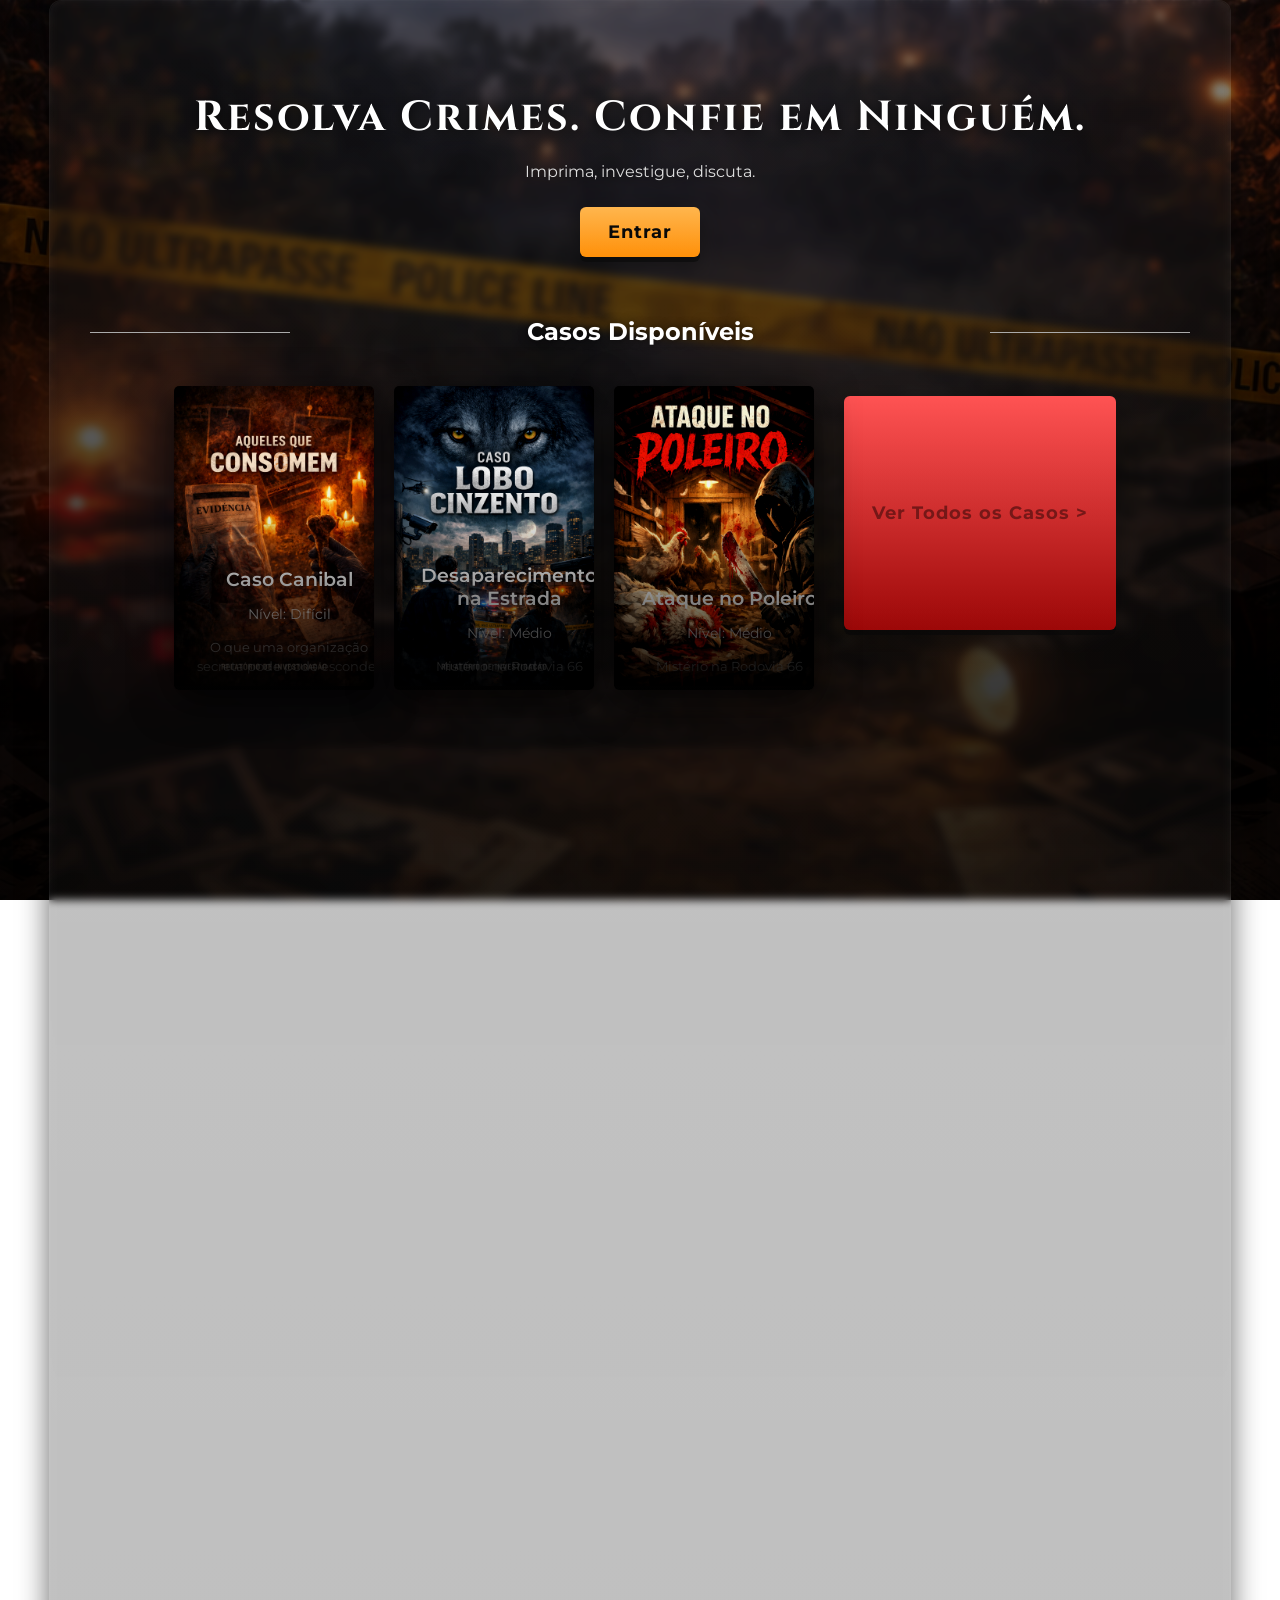
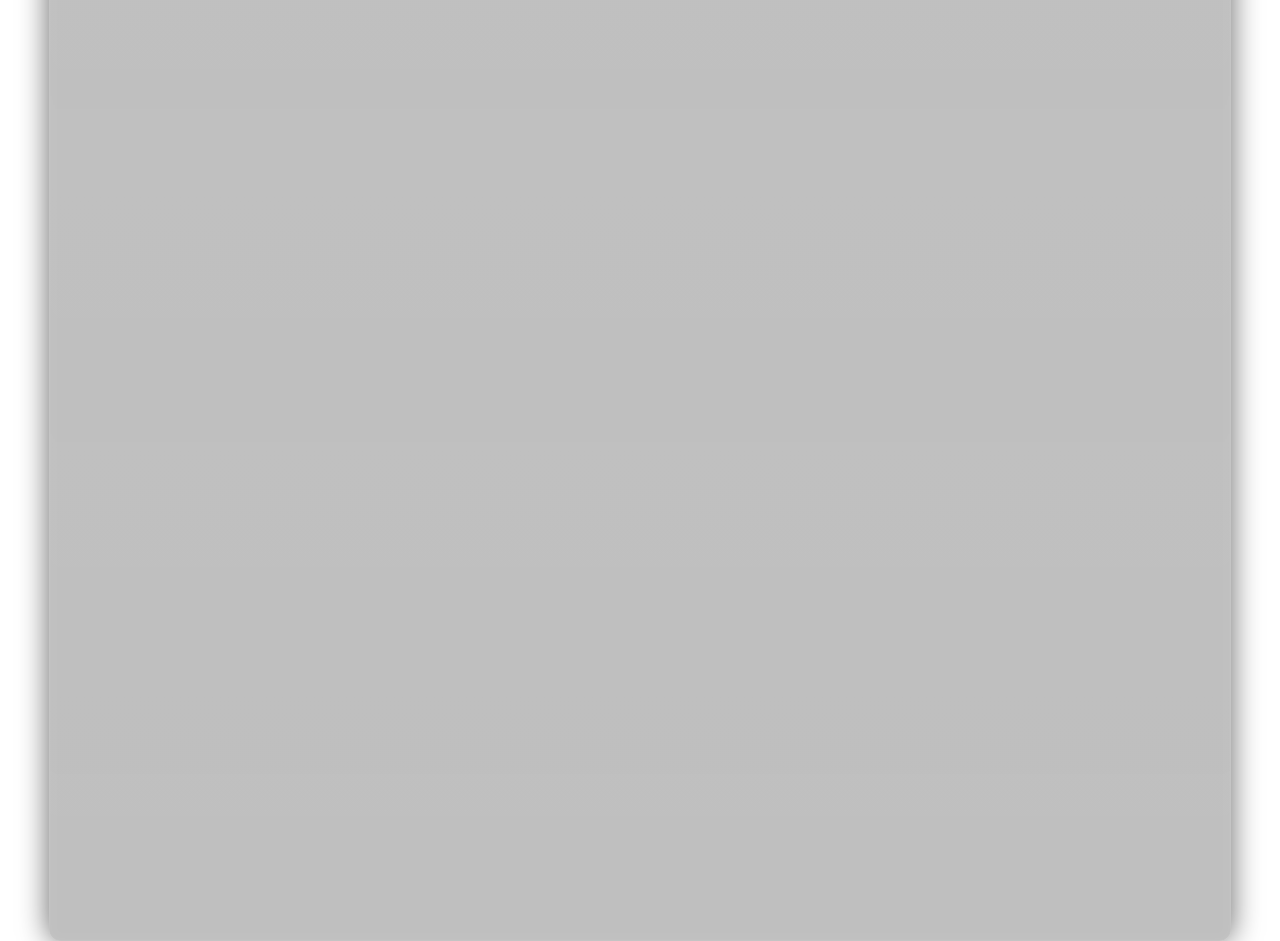
==== index.html @ 558ca3df "mudado o fundo" ====
<!DOCTYPE html>
<html lang="pt-br">
<head>
<link rel="stylesheet" href="style.css">
<meta charset="UTF-8">
<title>Arquivo Criminal</title>
<link href="https://fonts.googleapis.com/css2?family=Cinzel:wght@400;700&family=Montserrat:wght@300;400;600&display=swap" rel="stylesheet">





</head>




<body>


<div class="container">

    <h1 class="titulo-principal">
    Resolva Crimes. Confie em Ninguém.
    </h1>

    <p class="subtitulo">
        Imprima, investigue, discuta.
    </p>

    <div class="botoes">
    <button class="btn entrar">Entrar</button>
    
    </div>

    <div class="secao-titulo">
    <h2>Casos Disponíveis</h2>
    </div>

    <div class="casos">

    <a href="caso1.html" class="card-link"></a>
    <div class="card">
        <img src="caso1.jpg">
        <div class="info">
            <h3>Caso Canibal</h3>
            <p>Nível: Difícil</p>
            <span>O que uma organização secreta pode pode esconder</span>
        </div>
    </div>
    </a>

    <div class="card">
        <img src="caso2.jpg">
        <div class="info">
            <h3>Desaparecimento na Estrada</h3>
            <p>Nível: Médio</p>
            <span>Mistério na Rodovia 66</span>
        </div>
    </div>

        <div class="card">
        <img src="caso3.jpg">
        <div class="info">
            <h3>Ataque no Poleiro</h3>
            <p>Nível: Médio</p>
            <span>Mistério na Rodovia 66</span>
        </div>
    </div>

  
    

    <button class="btn ver">Ver Todos os Casos ></button>

    

</div>

<div class="content"></div>


</div>




</body>
</html>
---- style.css ----
body {
    margin: 0;

    background: 
        linear-gradient(rgba(0,0,0,0.3), rgba(0,0,0,0.85)),
        url("fundo.jpg");

    background-size: cover;
    background-position: center;
    background-attachment: fixed;
}



.container {
    backdrop-filter: blur(4px);
    -webkit-backdrop-filter: blur(8px);

    background: rgba(0,0,0,0.25);

    border-radius: 12px;
    padding: 40px;

    border: 1px solid rgba(255,255,255,0.08);
    box-shadow:
        0 0 30px rgba(0,0,0,0.6),
        inset 0 0 10px rgba(255,255,255,0.05);
}


body::after {
    content: "";
    position: fixed;
    inset: 0;
   

 

    pointer-events: none;
}

.content {
    height: 200vh; /* 2 telas de altura */
}

.overlay {
    position: relative;
}

.card-link {
    text-decoration: none;
    color: inherit;
}

.overlay::before {
    content: "";
    position: absolute;
    inset: 0;

    background: url("textura.png");
    opacity: 0.15;

    mix-blend-mode: overlay;

    pointer-events: none;
}



.container {
    max-width: 1100px;
    margin: auto;
    padding-top: 60px;
    text-align: center;
}

.container::before {
    content: "";
    position: absolute;
    inset: 0;
    border-radius: 12px;

    background: linear-gradient(
        rgba(255,255,255,0.2),
        transparent
    );

    opacity: 0.2;
    pointer-events: none;
}

.titulo-principal {
    font-size: 42px;
    font-weight: bold;
    font-family: 'Cinzel', serif;
    letter-spacing: 2px;
    margin-bottom: 10px;

    color: #fff;

    text-shadow:
        0 2px 10px rgba(0,0,0,0.8),
        0 0 20px rgba(0,0,0,0.6);
}

.subtitulo {
    font-family: 'Montserrat', sans-serif;
    color: #ddd;
    text-shadow: 0 2px 10px rgba(0,0,0,0.8);
}

.botoes {
    margin-bottom: 50px;
}

.btn {
    padding: 14px 28px;
    font-size: 18px;
    font-family: 'Montserrat', sans-serif;
    letter-spacing: 1px;
    border: none;
    cursor: pointer;
    margin: 10px;
    font-weight: bold;
    border-radius: 6px;

    box-shadow: 
        0 5px 0 rgba(0,0,0,0.6),
        0 10px 25px rgba(0,0,0,0.6);

    transition: 0.2s;
}

.btn:hover {
    transform: scale(1.05);
}

.btn:active {
    transform: translateY(3px);
}

.ver {
    background: linear-gradient(#ff4d4d, #990000);
    color: rgb(113, 16, 16);
    margin-bottom: 60px;
}

.entrar {
    background: linear-gradient(#ffb347, #ff8c00);
    color: black;
}

.criar {
    background: linear-gradient(#ff4d4d, #cc0000);
    color: white;
}

.secao-titulo {
    font-family: 'Montserrat', sans-serif;
    margin: 40px 0;
    position: relative;
}

.secao-titulo h2 {
    color: #fff;
    text-shadow: 0 0 10px rgba(0,0,0,0.8);
}

.secao-titulo::before,
.secao-titulo::after {
    content: "";
    height: 1px;
    width: 200px;
    background: #aaa;
    position: absolute;
    top: 50%;
}

.secao-titulo::before {
    left: 0;
}

.secao-titulo::after {
    right: 0;
}

.casos {
    display: flex;
    justify-content: center;
    gap: 20px;
    margin-bottom: 10px;
}

.card {


    width: 200px;
    border-radius: 5px;
    overflow: hidden;
    position: relative;

    box-shadow: 
        0 10px 40px rgba(0,0,0,0.8);

    transition: transform 0.3s, box-shadow 0.3s;
}


.card:hover {
    transform: translateY(-10px) scale(1.03);

    box-shadow:
        0 20px 50px rgba(0,0,0,0.9),
        0 0 20px rgba(255, 120, 0, 0.2);
}

.card::after {
    content: "";
    position: absolute;
    bottom: 0;
    left: 0;
    width: 100%;
    height: 60%;

    background: linear-gradient(
        transparent,
        rgba(0,0,0,0.95)
    );
}

.card img {
    width: 100%;
    height: auto;
    object-fit: contain;
    filter: contrast(1.1) brightness(0.95);
}

.info {
    font-family: 'Montserrat', sans-serif;
    position: absolute;
    bottom: 0;
    width: 100%;
    padding: 15px;
    color: white;
}

.info h3 {
    margin-bottom: 10px;
    font-weight: 600;
}

.info p {
    font-size: 14px;
    opacity: 0.8;
}

.info span {
    font-size: 13px;
    opacity: 0.6;
}
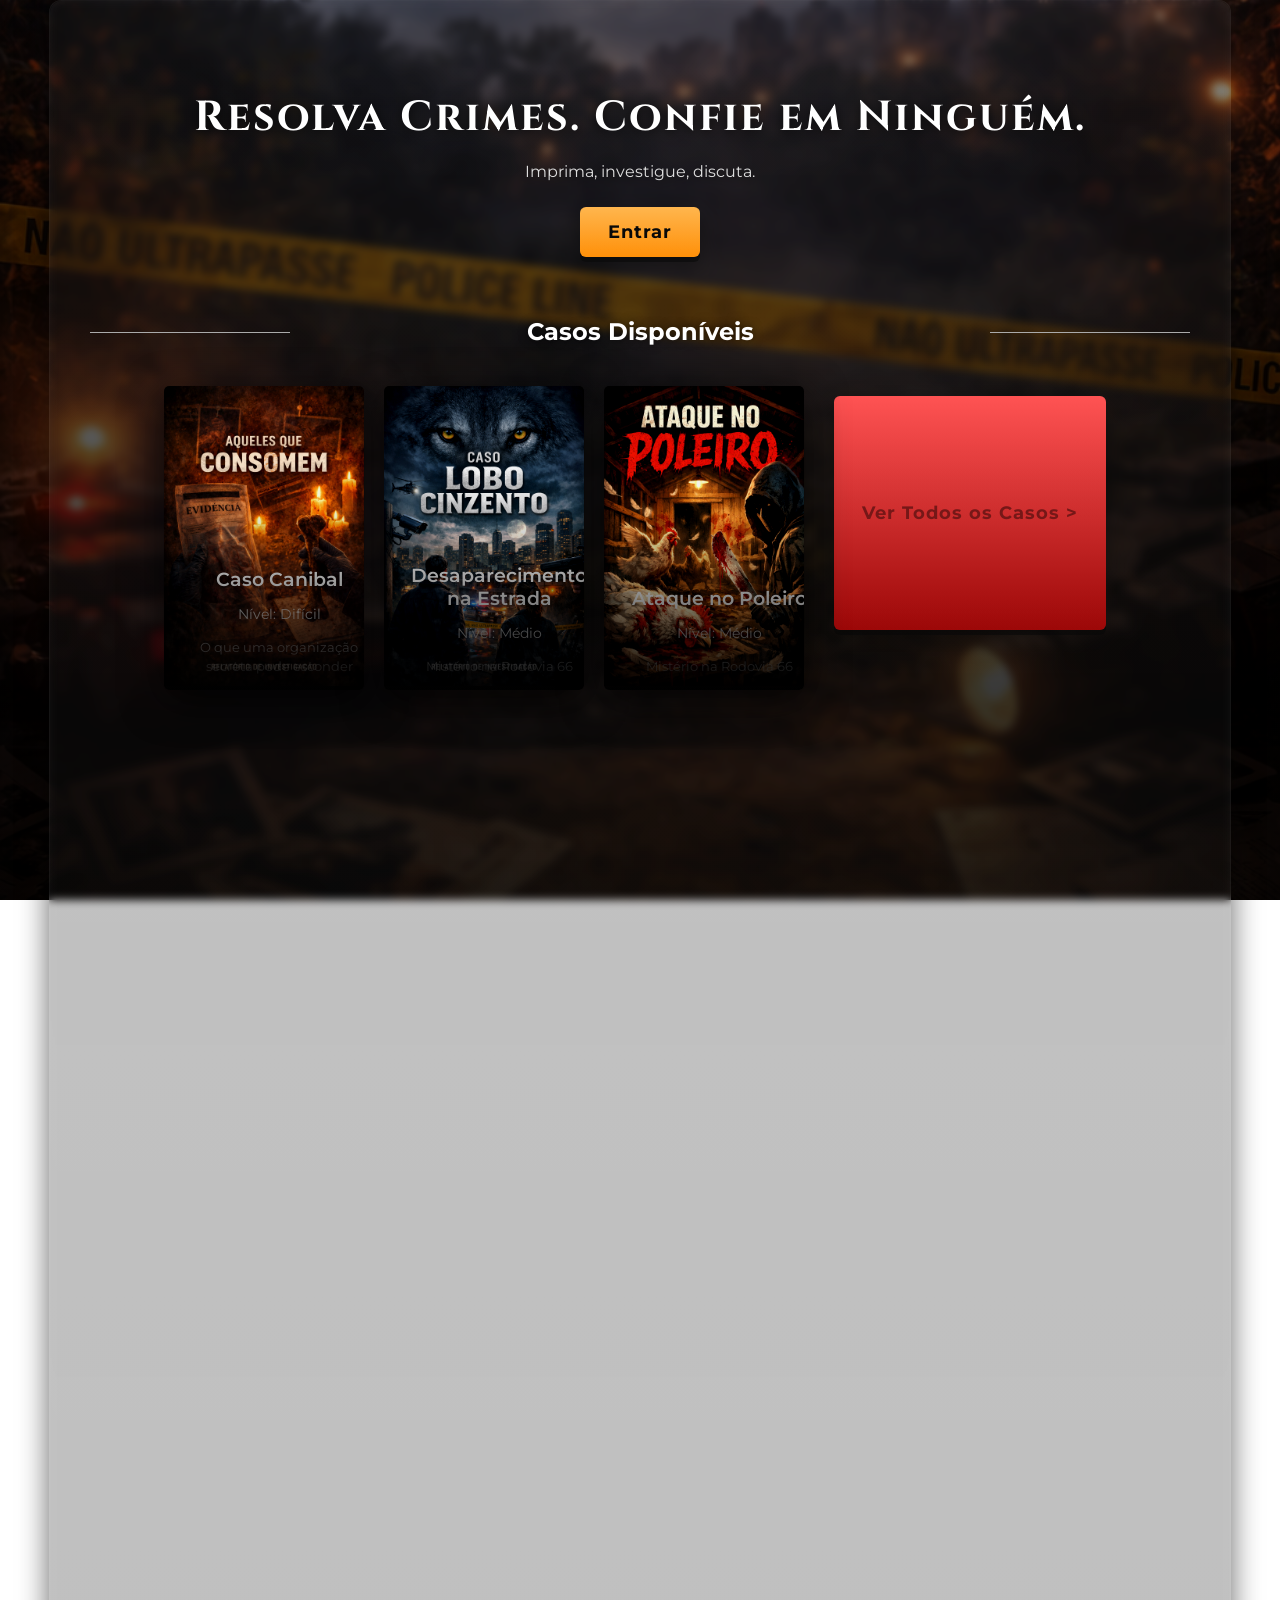
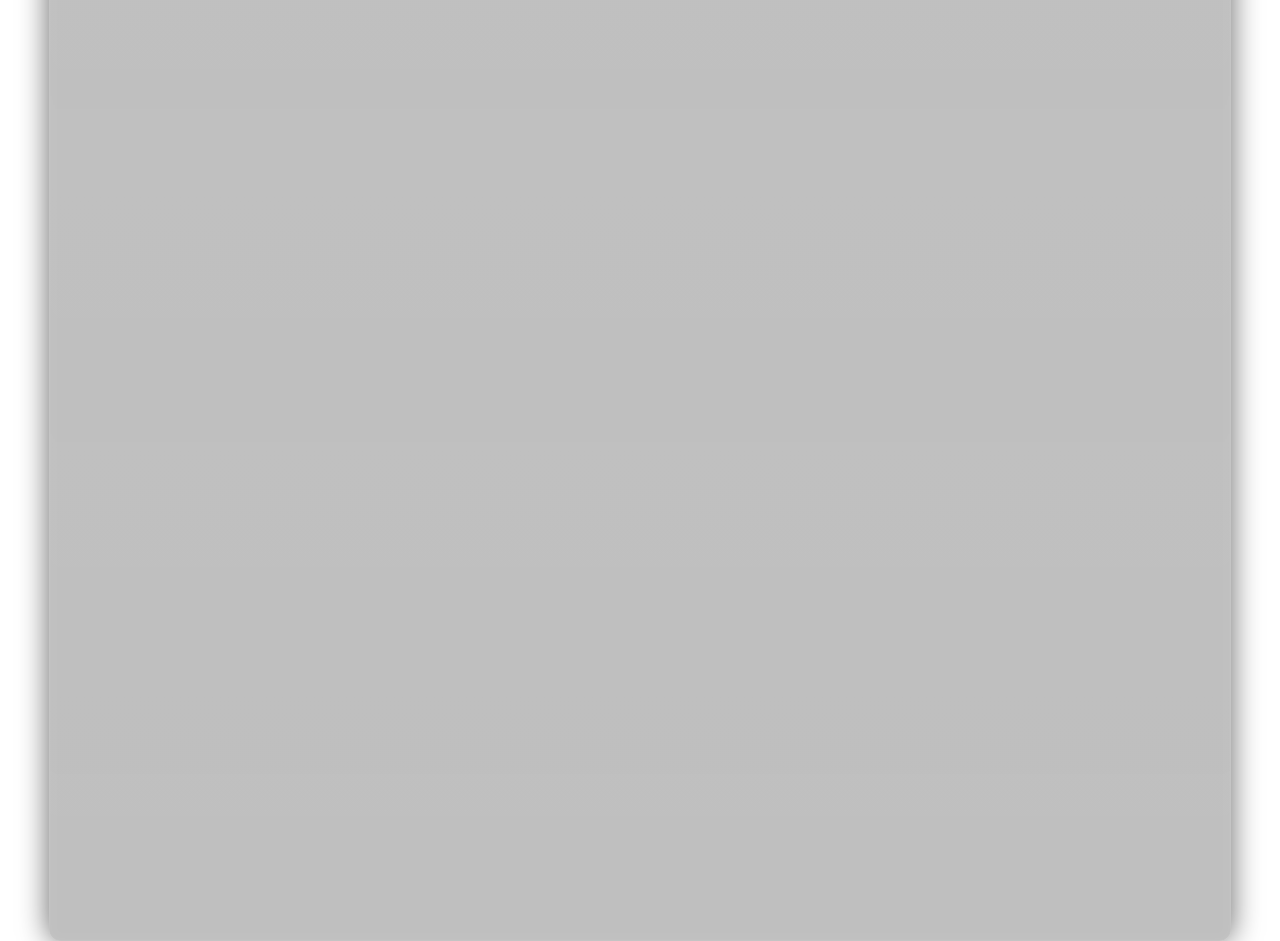
==== commit 8e5d0330: "adicionei a pagina do caso1" ====
--- a/index.html
+++ b/index.html
@@ -39,14 +39,15 @@
 
     <div class="casos">
 
-    <a href="caso1.html" class="card-link"></a>
+    <a href="caso1.html" class="card-link">
     <div class="card">
         <img src="caso1.jpg">
         <div class="info">
             <h3>Caso Canibal</h3>
             <p>Nível: Difícil</p>
-            <span>O que uma organização secreta pode pode esconder</span>
+            <span>O que uma organização secreta pode esconder</span>
         </div>
+    
     </div>
     </a>
 
--- a/style.css
+++ b/style.css
@@ -48,8 +48,9 @@
 }
 
 .card-link {
-    text-decoration: none;
-    color: inherit;
+  text-decoration: none;
+  color: inherit;
+  display: block;
 }
 
 .overlay::before {
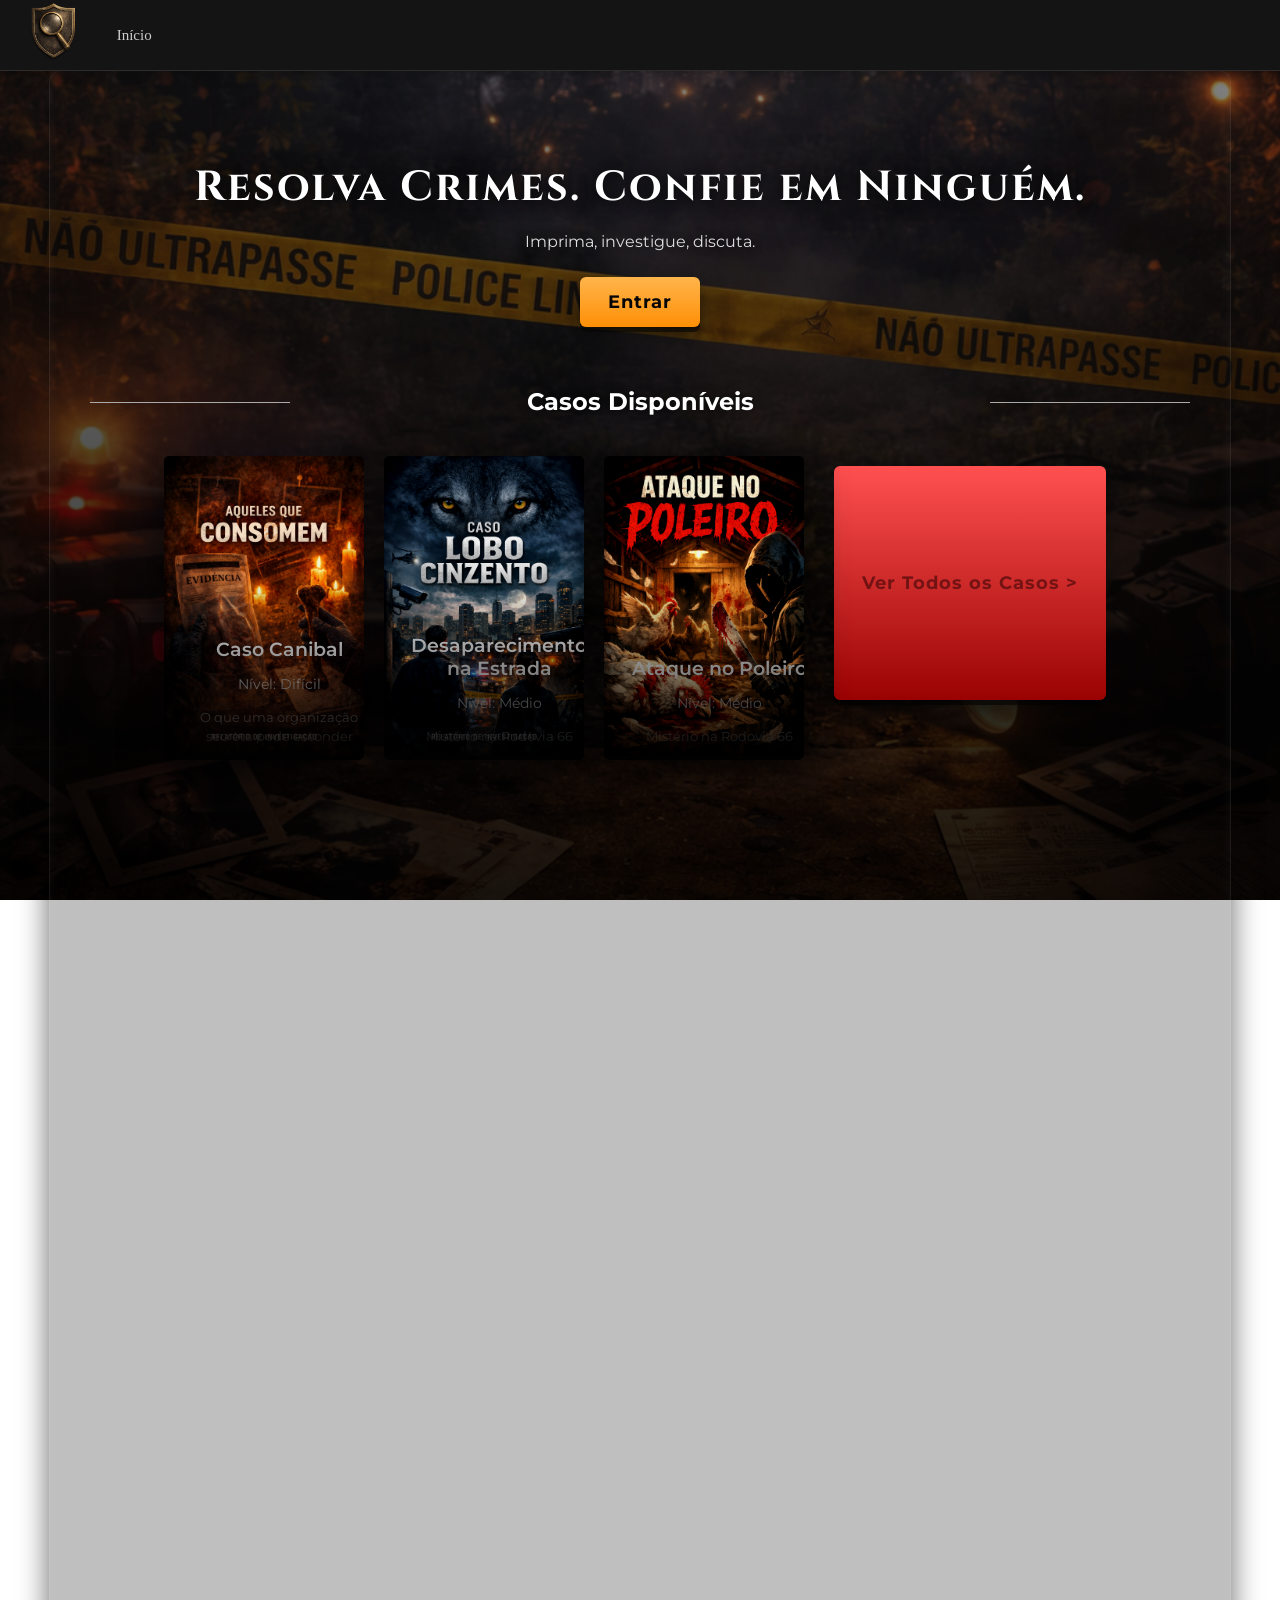
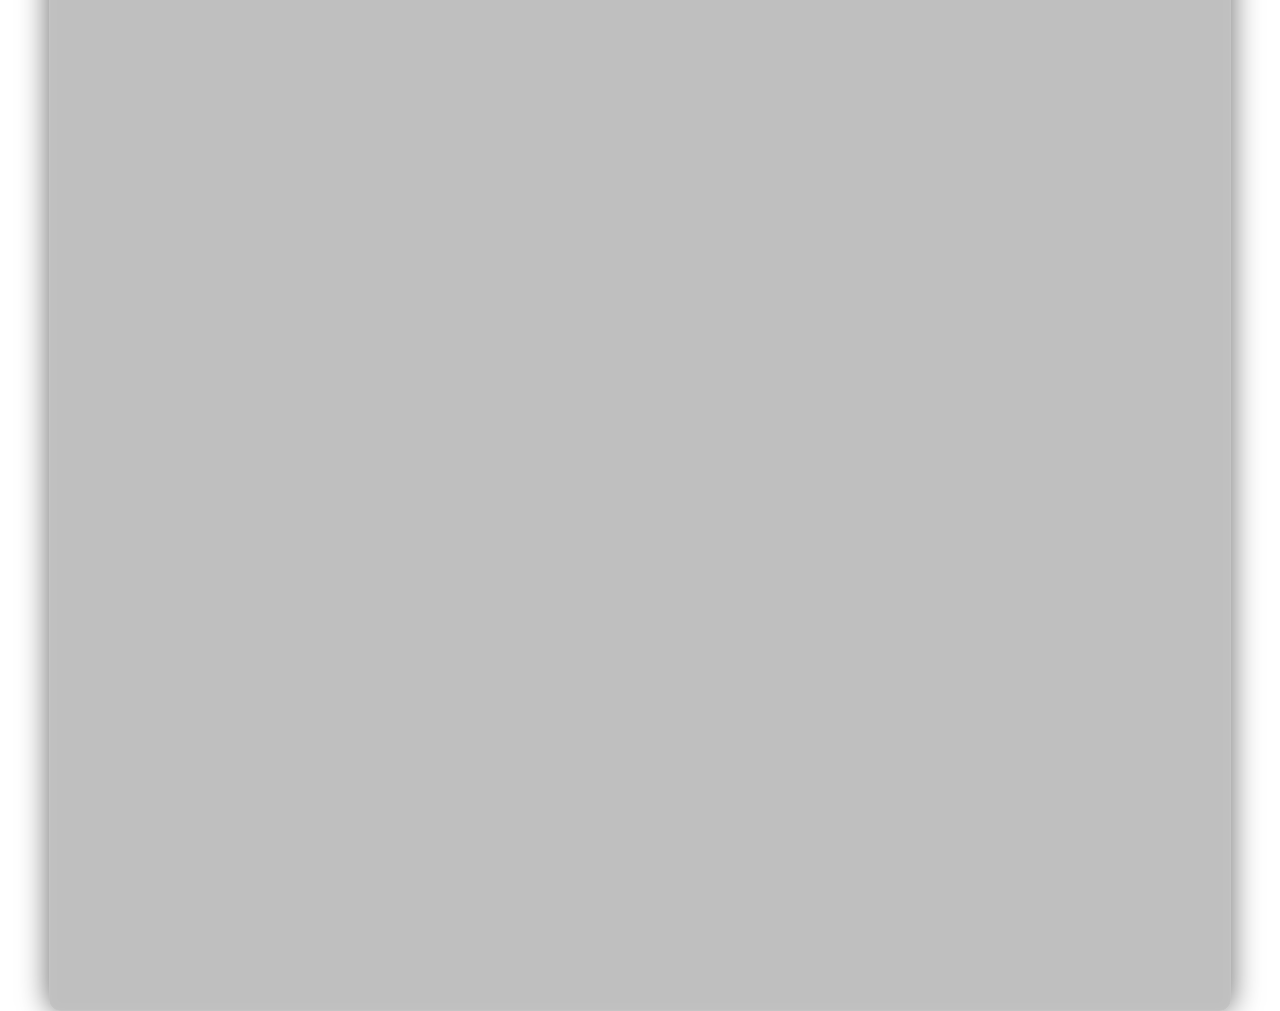
==== commit a47e3e16: "navbar1" ====
--- a/index.html
+++ b/index.html
@@ -16,6 +16,21 @@
 
 
 <body>
+
+<header class="topbar">
+  
+  <div class="logo">
+    <img src="logo.png" alt="logo">
+  </div>
+
+  <nav class="menu">
+    <a href="index.html">Início</a>
+  </nav>
+
+</header>
+
+
+
 
 
 <div class="container">
--- a/style.css
+++ b/style.css
@@ -12,8 +12,76 @@
 
 
 
+.topbar {
+  position: fixed;
+  top: 0;
+  left: 0;
+  width: 100%;
+  height: 70px;
+
+  display: flex;
+  align-items: center;
+
+  padding: 0 20px;
+
+  background: rgba(20, 20, 20);
+
+  border-bottom: 1px solid rgba(255,255,255,0.1);
+  box-shadow: 0 2px 10px rgba(0,0,0,0.5);
+
+  z-index: 9999;
+}
+
+/* logo */
+.logo img {
+  height: 100px;
+  width: auto;
+}
+
+/* menu */
+.menu {
+  display: flex;
+  margin-left: 30px;
+
+}
+
+.menu a {
+  color: #ccc;
+  text-decoration: none;
+  font-size: 15px;
+  position: relative;
+  transition: 0.3s;
+}
+
+/* efeito hover */
+.menu a::after {
+  content: "";
+  position: absolute;
+  left: 0;
+  bottom: -5px;
+  width: 0%;
+  height: 2px;
+  background: #f5a623;
+  transition: 0.3s;
+}
+
+.menu a:hover {
+  color: #fff;
+}
+
+.menu a:hover::after {
+  width: 100%;
+}
+
+/* evitar conteúdo escondido atrás da barra */
+body {
+  padding-top: 70px;
+}
+
+
+
 .container {
-    backdrop-filter: blur(4px);
+ 
     -webkit-backdrop-filter: blur(8px);
 
     background: rgba(0,0,0,0.25);
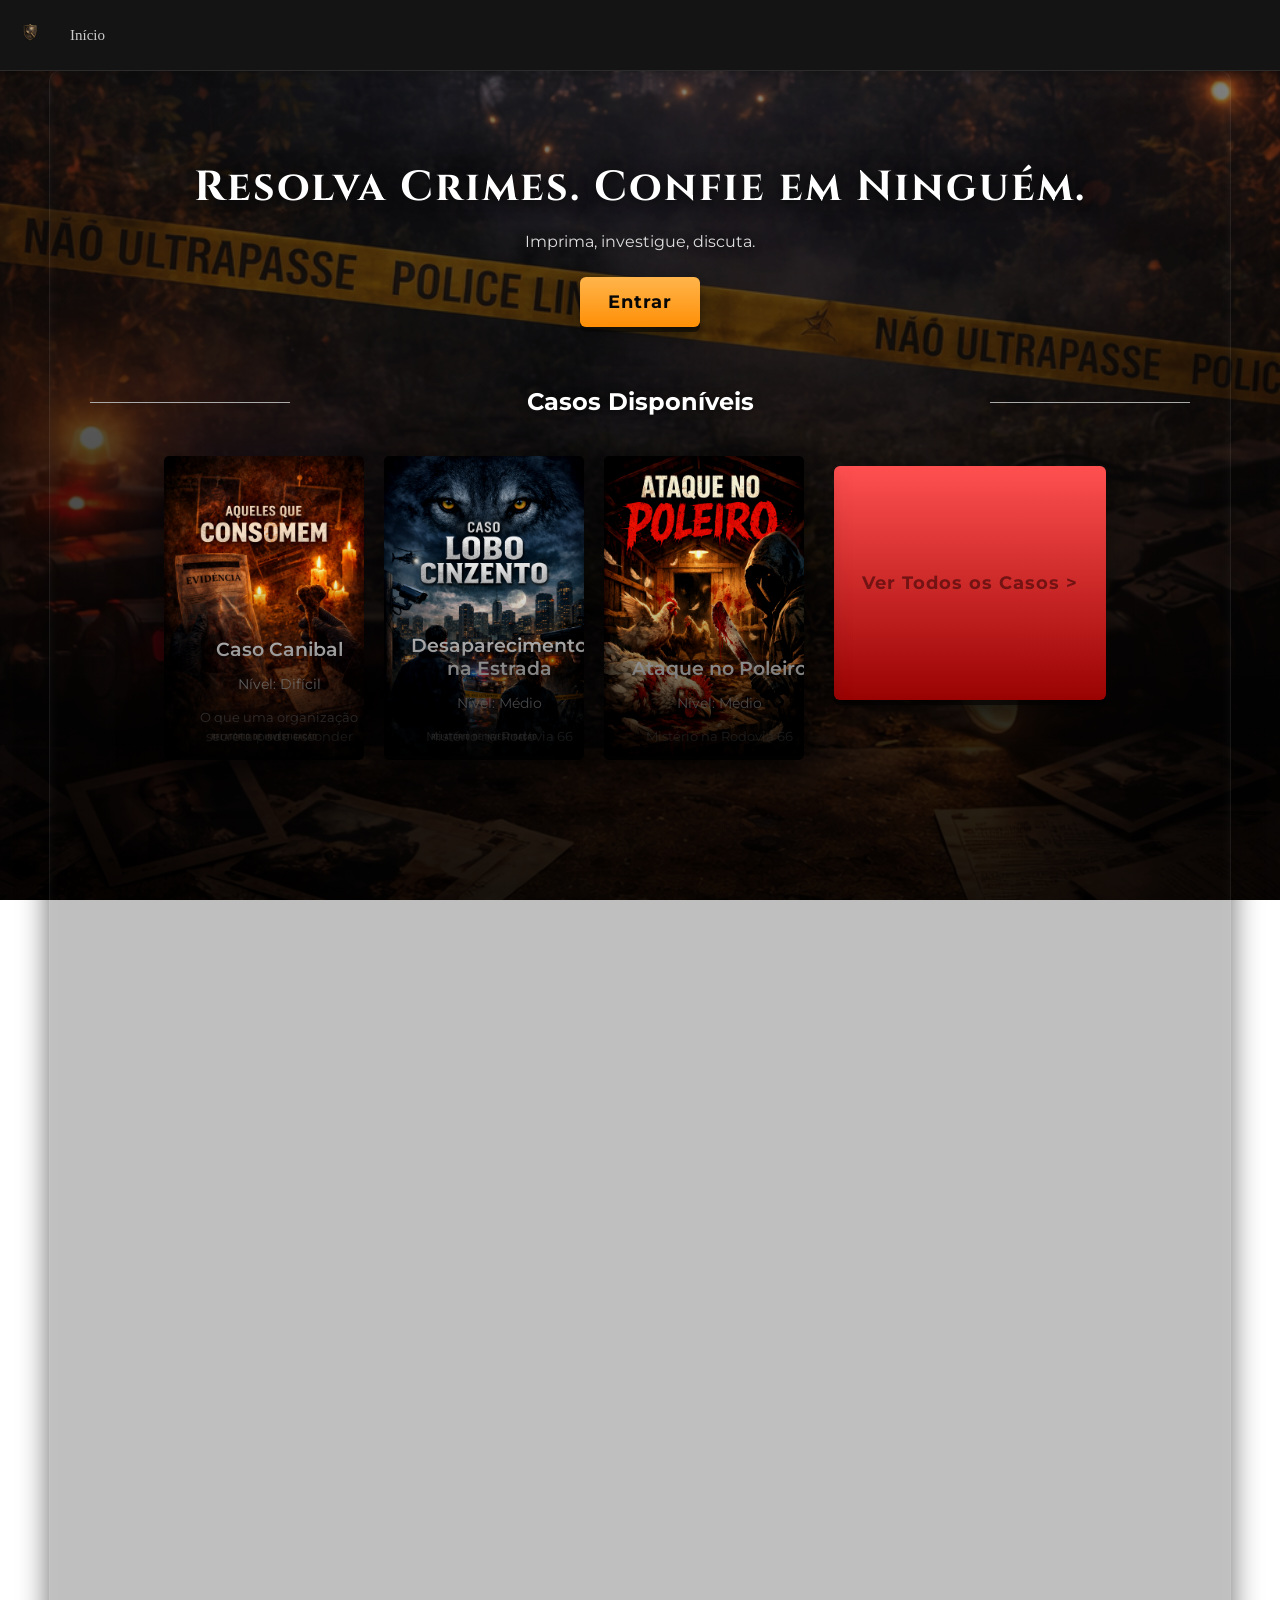
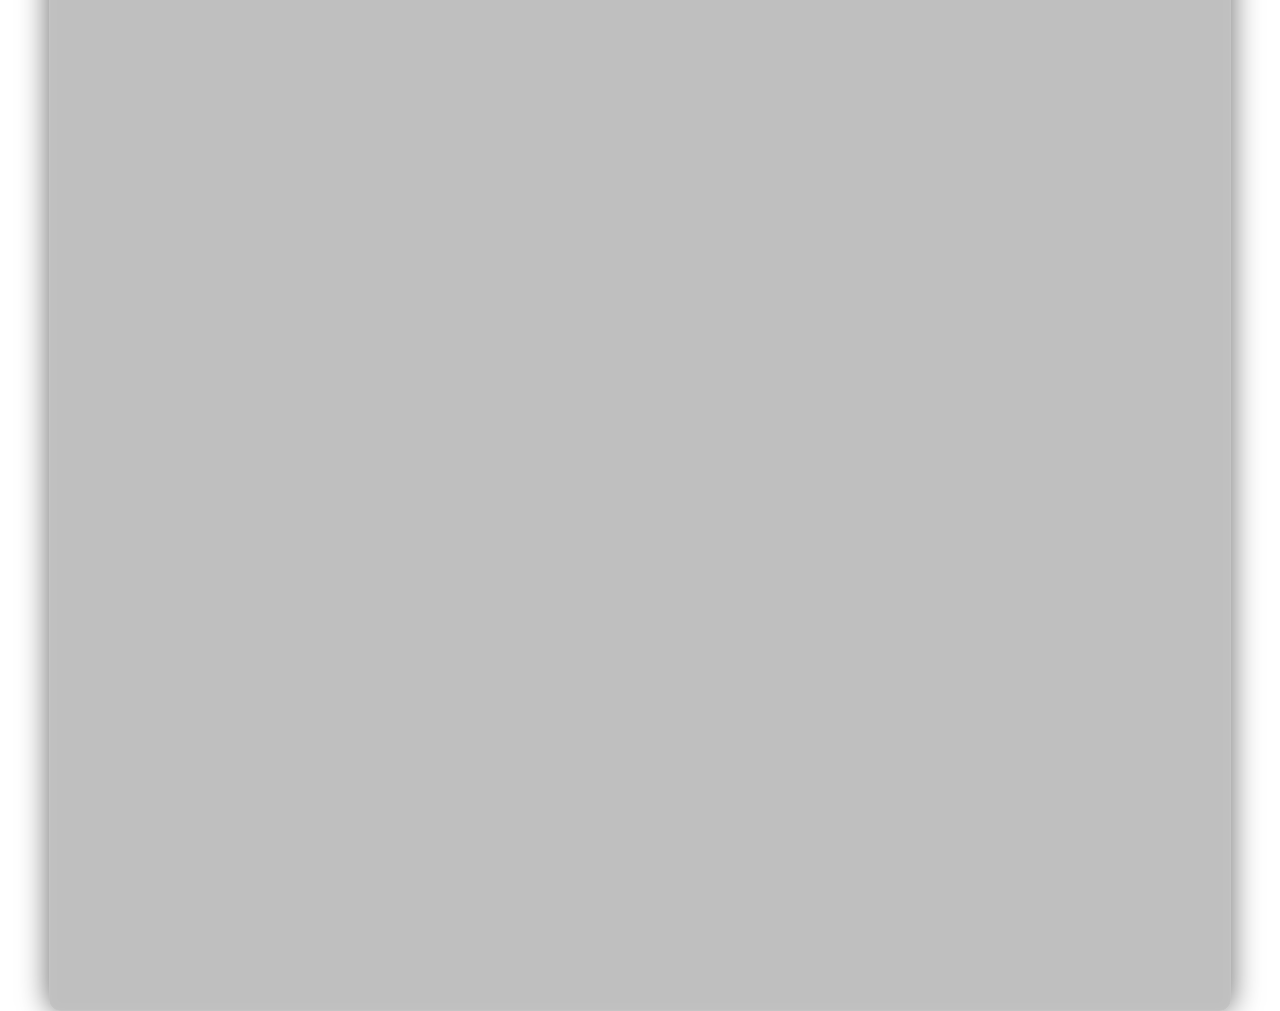
==== commit b0d56a5c: "navmob2" ====
--- a/index.html
+++ b/index.html
@@ -3,6 +3,7 @@
 <head>
 <link rel="stylesheet" href="style.css">
 <meta charset="UTF-8">
+<meta name="viewport" content="width=device-width, initial-scale=1.0">
 <title>Arquivo Criminal</title>
 <link href="https://fonts.googleapis.com/css2?family=Cinzel:wght@400;700&family=Montserrat:wght@300;400;600&display=swap" rel="stylesheet">
 
--- a/style.css
+++ b/style.css
@@ -10,6 +10,45 @@
     background-attachment: fixed;
 }
 
+
+@media (max-width: 600px) {
+
+  .topbar {
+    flex-direction: column;
+    height: auto;
+    padding: 10px;
+    min-height: 70px;
+  }
+
+
+/* 🔹 MOBILE */
+@media (max-width: 600px) {
+
+  .topbar {
+    flex-direction: row; /* mantém horizontal */
+    justify-content: space-between;
+    padding: 0 10px;
+  }
+
+  .logo img {
+    height: 100px;
+  }
+
+  .menu a {
+    font-size: 13px;
+  }
+
+}
+
+  .logo {
+    margin-bottom: 10px;
+  }
+
+  .menu {
+    margin-left: 0;
+  }
+
+}
 
 
 .topbar {
@@ -34,8 +73,9 @@
 
 /* logo */
 .logo img {
-  height: 100px;
+  height: 30px;
   width: auto;
+  max-width: 100%;
 }
 
 /* menu */
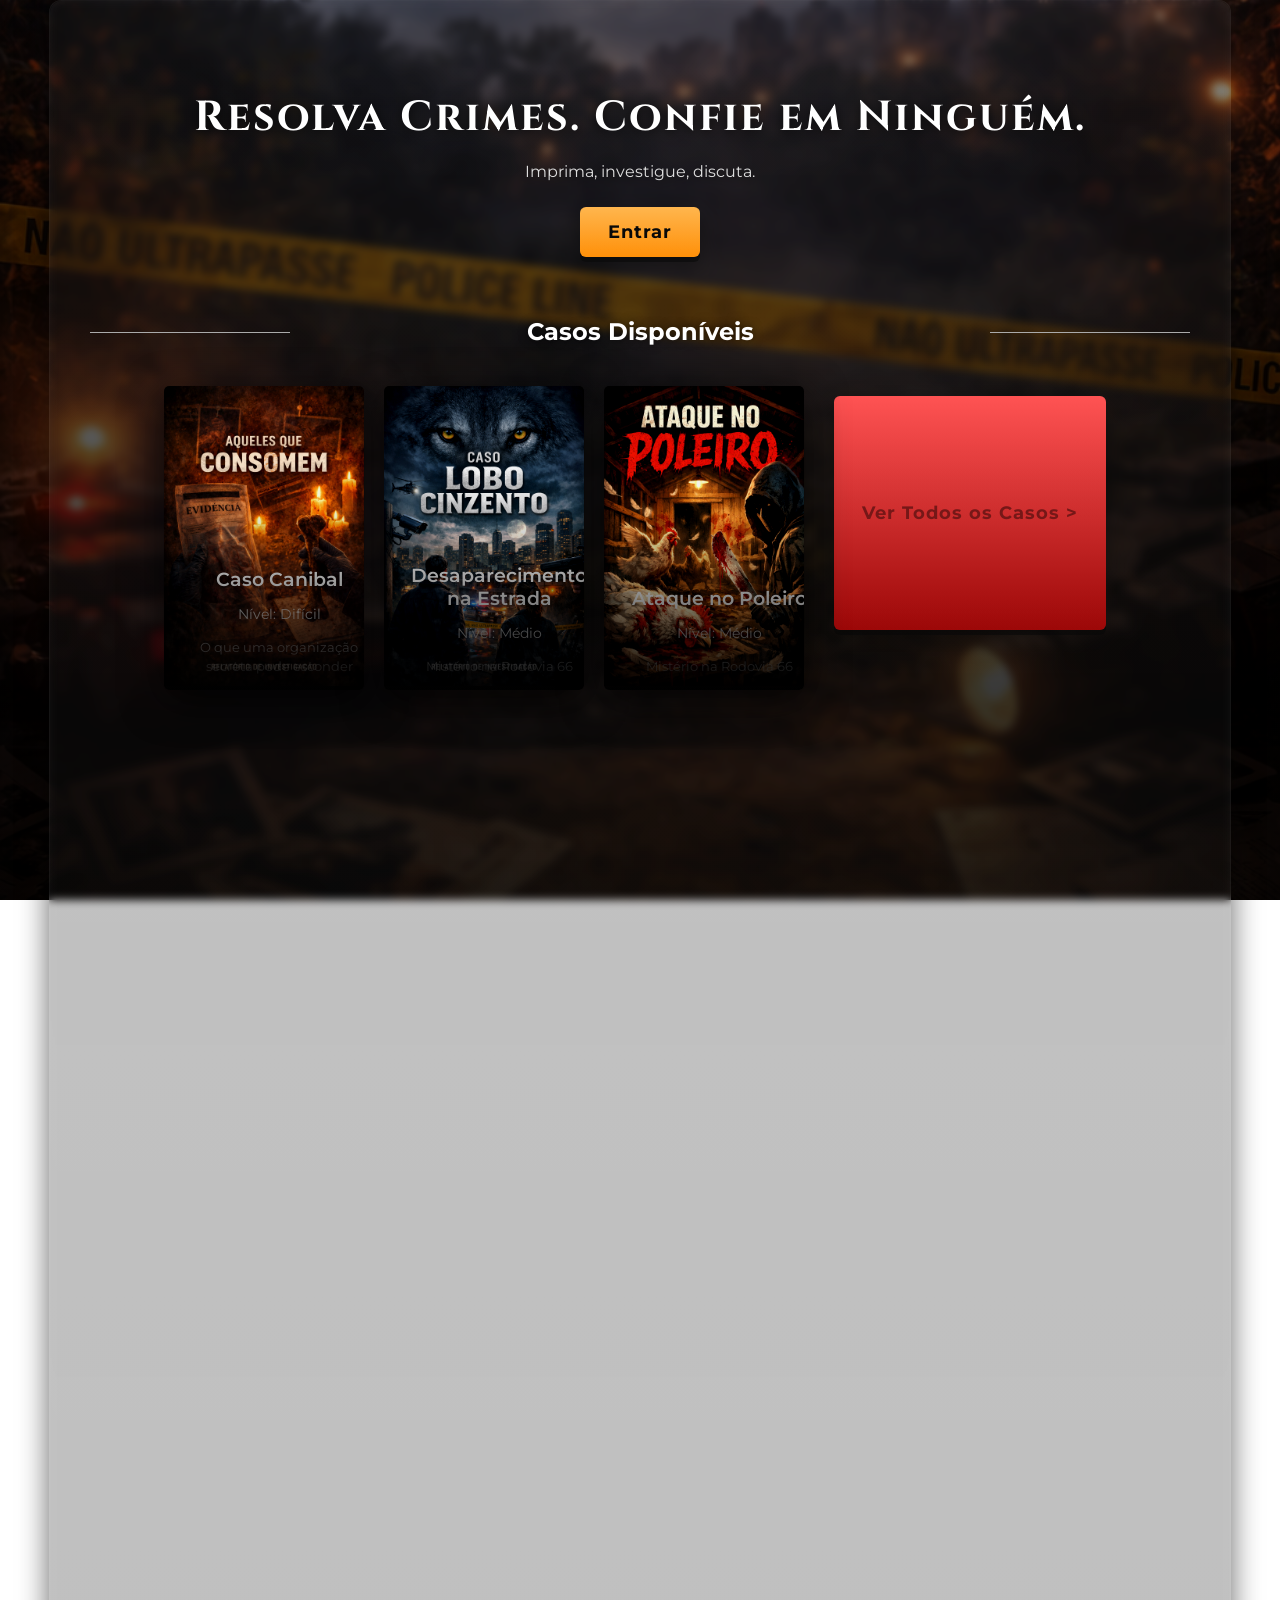
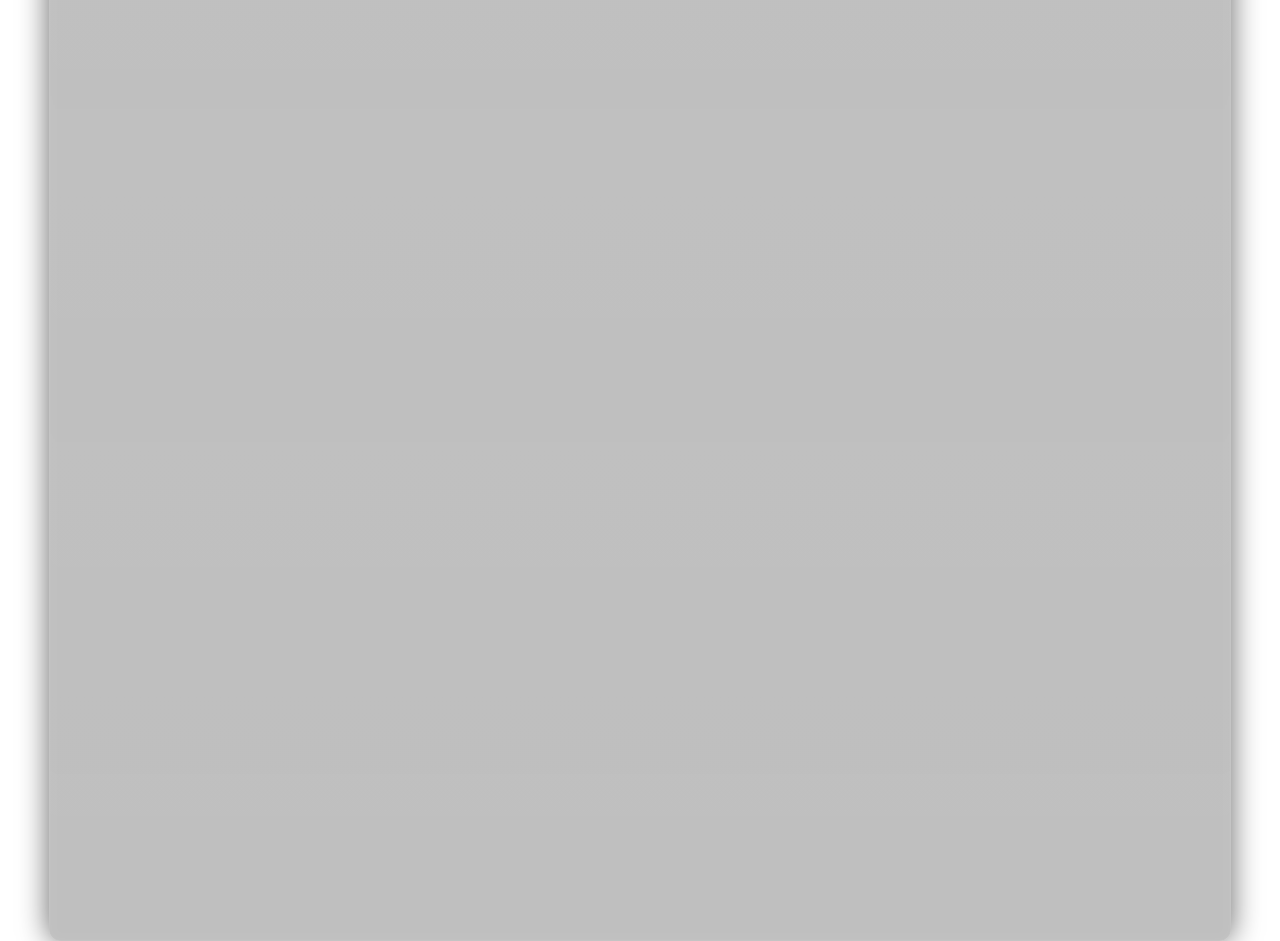
==== commit 53f4e314: "voltando ao inicio" ====
--- a/index.html
+++ b/index.html
@@ -3,7 +3,6 @@
 <head>
 <link rel="stylesheet" href="style.css">
 <meta charset="UTF-8">
-<meta name="viewport" content="width=device-width, initial-scale=1.0">
 <title>Arquivo Criminal</title>
 <link href="https://fonts.googleapis.com/css2?family=Cinzel:wght@400;700&family=Montserrat:wght@300;400;600&display=swap" rel="stylesheet">
 
@@ -17,21 +16,6 @@
 
 
 <body>
-
-<header class="topbar">
-  
-  <div class="logo">
-    <img src="logo.png" alt="logo">
-  </div>
-
-  <nav class="menu">
-    <a href="index.html">Início</a>
-  </nav>
-
-</header>
-
-
-
 
 
 <div class="container">
--- a/style.css
+++ b/style.css
@@ -11,117 +11,9 @@
 }
 
 
-@media (max-width: 600px) {
-
-  .topbar {
-    flex-direction: column;
-    height: auto;
-    padding: 10px;
-    min-height: 70px;
-  }
-
-
-/* 🔹 MOBILE */
-@media (max-width: 600px) {
-
-  .topbar {
-    flex-direction: row; /* mantém horizontal */
-    justify-content: space-between;
-    padding: 0 10px;
-  }
-
-  .logo img {
-    height: 100px;
-  }
-
-  .menu a {
-    font-size: 13px;
-  }
-
-}
-
-  .logo {
-    margin-bottom: 10px;
-  }
-
-  .menu {
-    margin-left: 0;
-  }
-
-}
-
-
-.topbar {
-  position: fixed;
-  top: 0;
-  left: 0;
-  width: 100%;
-  height: 70px;
-
-  display: flex;
-  align-items: center;
-
-  padding: 0 20px;
-
-  background: rgba(20, 20, 20);
-
-  border-bottom: 1px solid rgba(255,255,255,0.1);
-  box-shadow: 0 2px 10px rgba(0,0,0,0.5);
-
-  z-index: 9999;
-}
-
-/* logo */
-.logo img {
-  height: 30px;
-  width: auto;
-  max-width: 100%;
-}
-
-/* menu */
-.menu {
-  display: flex;
-  margin-left: 30px;
-
-}
-
-.menu a {
-  color: #ccc;
-  text-decoration: none;
-  font-size: 15px;
-  position: relative;
-  transition: 0.3s;
-}
-
-/* efeito hover */
-.menu a::after {
-  content: "";
-  position: absolute;
-  left: 0;
-  bottom: -5px;
-  width: 0%;
-  height: 2px;
-  background: #f5a623;
-  transition: 0.3s;
-}
-
-.menu a:hover {
-  color: #fff;
-}
-
-.menu a:hover::after {
-  width: 100%;
-}
-
-/* evitar conteúdo escondido atrás da barra */
-body {
-  padding-top: 70px;
-}
-
-
 
 .container {
- 
+    backdrop-filter: blur(4px);
     -webkit-backdrop-filter: blur(8px);
 
     background: rgba(0,0,0,0.25);
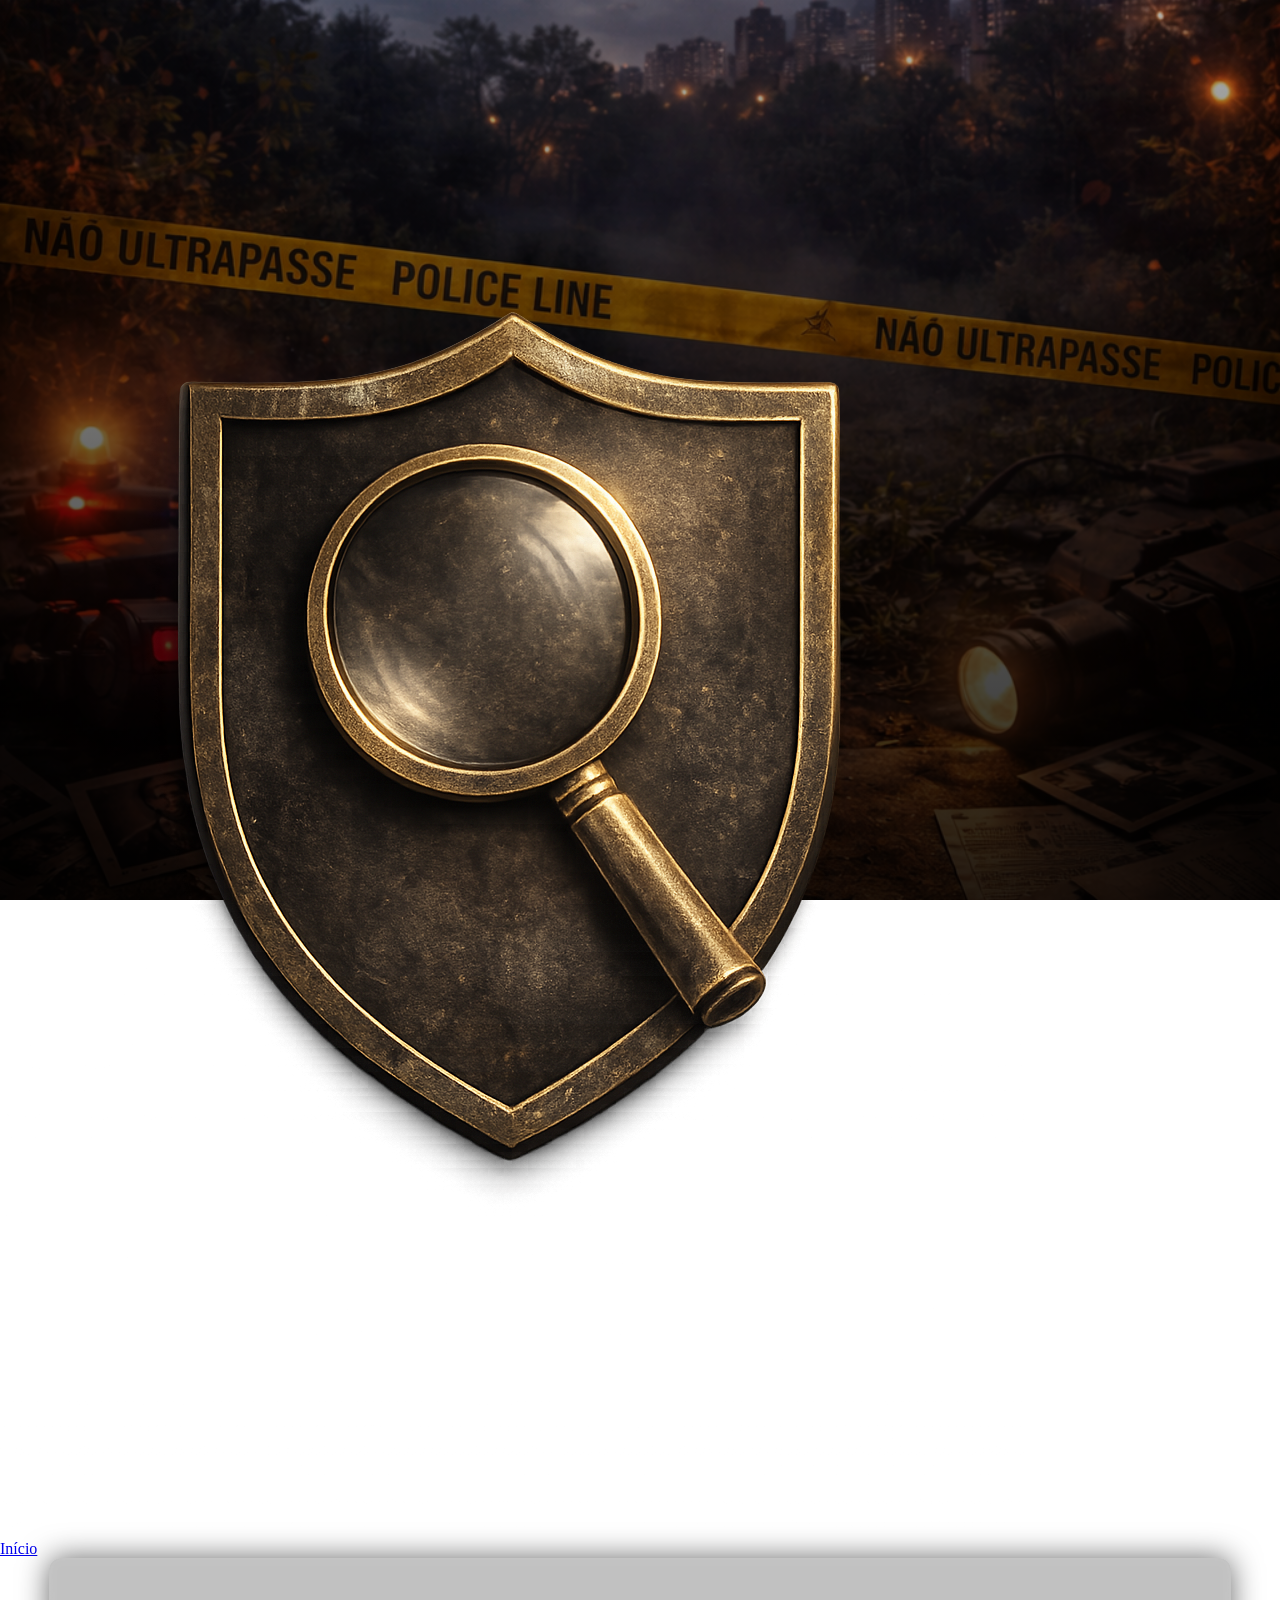
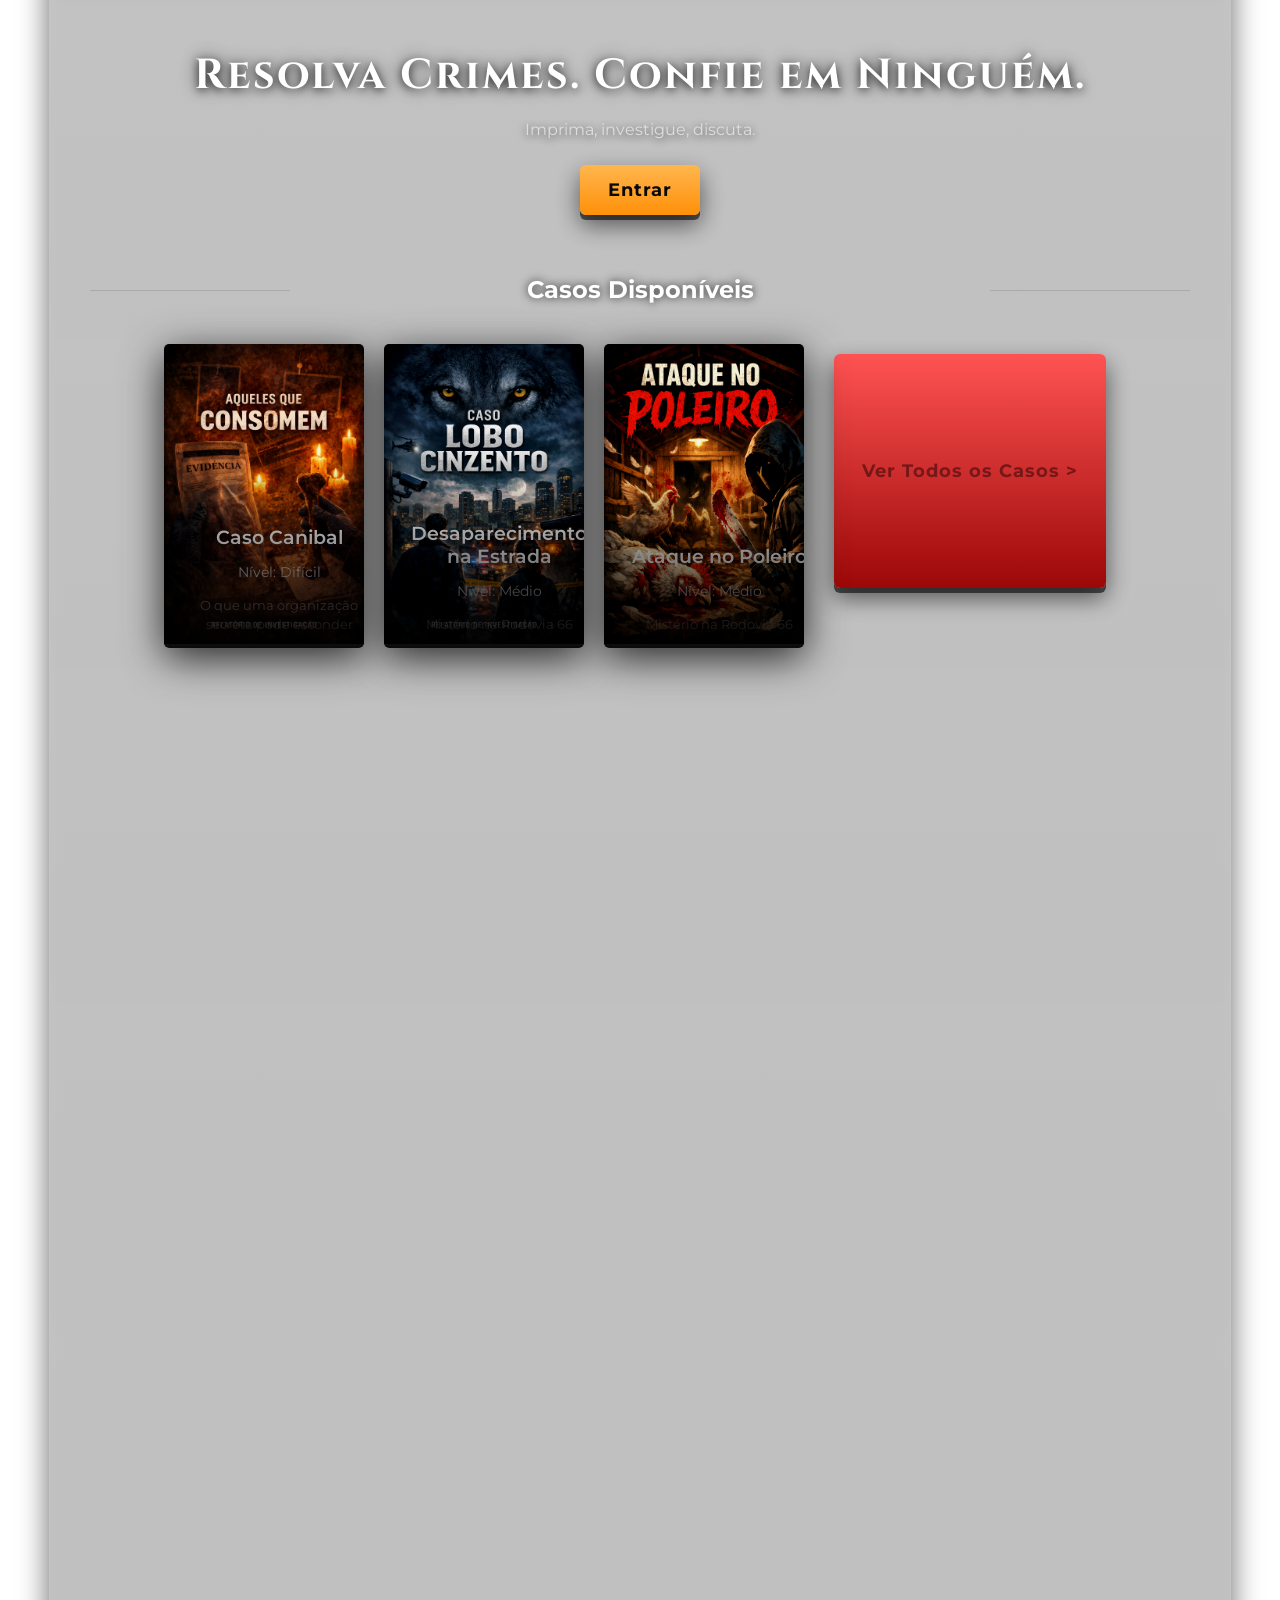
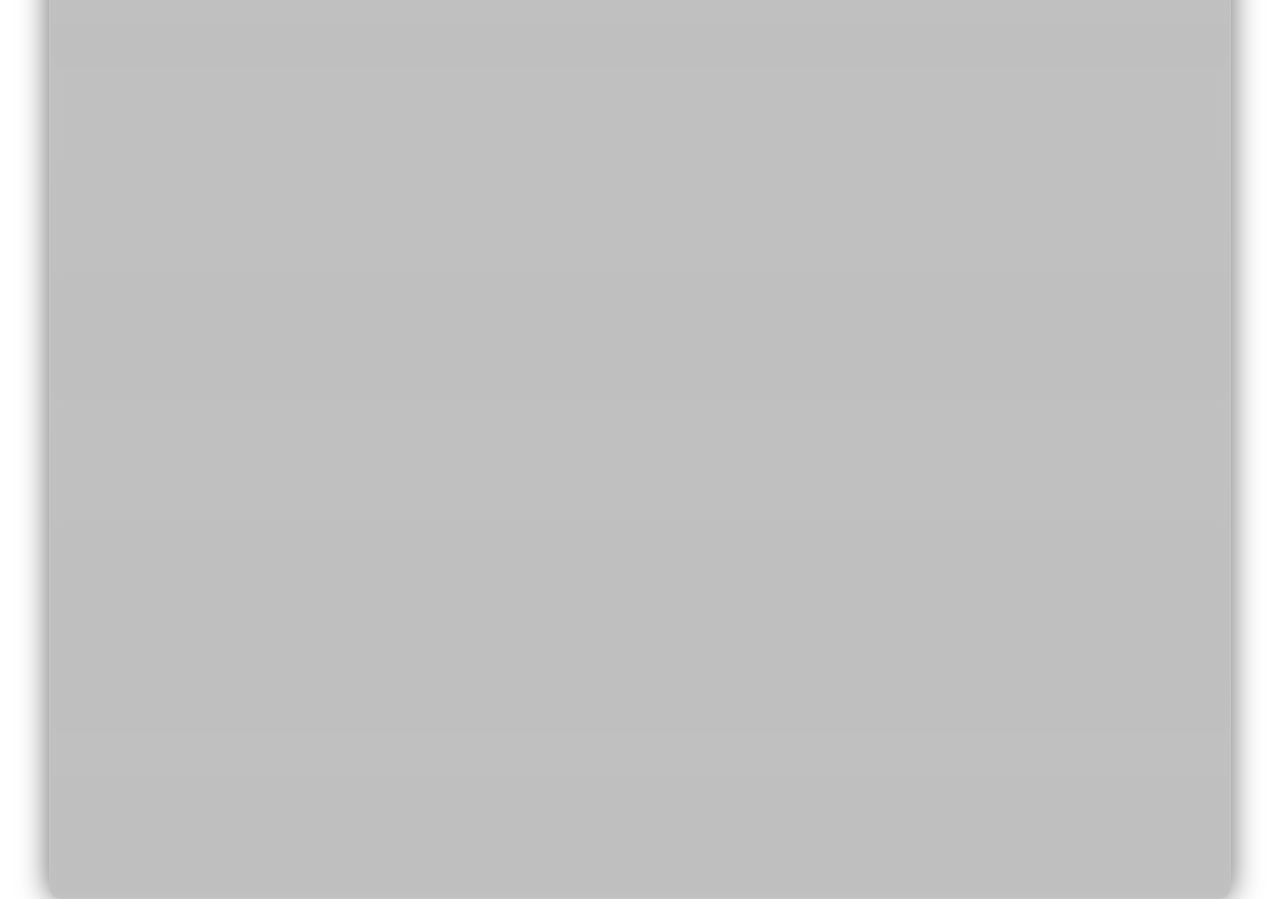
==== commit e45f8abd: "voltando 2" ====
--- a/index.html
+++ b/index.html
@@ -3,6 +3,7 @@
 <head>
 <link rel="stylesheet" href="style.css">
 <meta charset="UTF-8">
+<meta name="viewport" content="width=device-width, initial-scale=1.0">
 <title>Arquivo Criminal</title>
 <link href="https://fonts.googleapis.com/css2?family=Cinzel:wght@400;700&family=Montserrat:wght@300;400;600&display=swap" rel="stylesheet">
 
@@ -16,6 +17,21 @@
 
 
 <body>
+
+<header class="topbar">
+  
+  <div class="logo">
+    <img src="logo.png" alt="logo">
+  </div>
+
+  <nav class="menu">
+    <a href="index.html">Início</a>
+  </nav>
+
+</header>
+
+
+
 
 
 <div class="container">
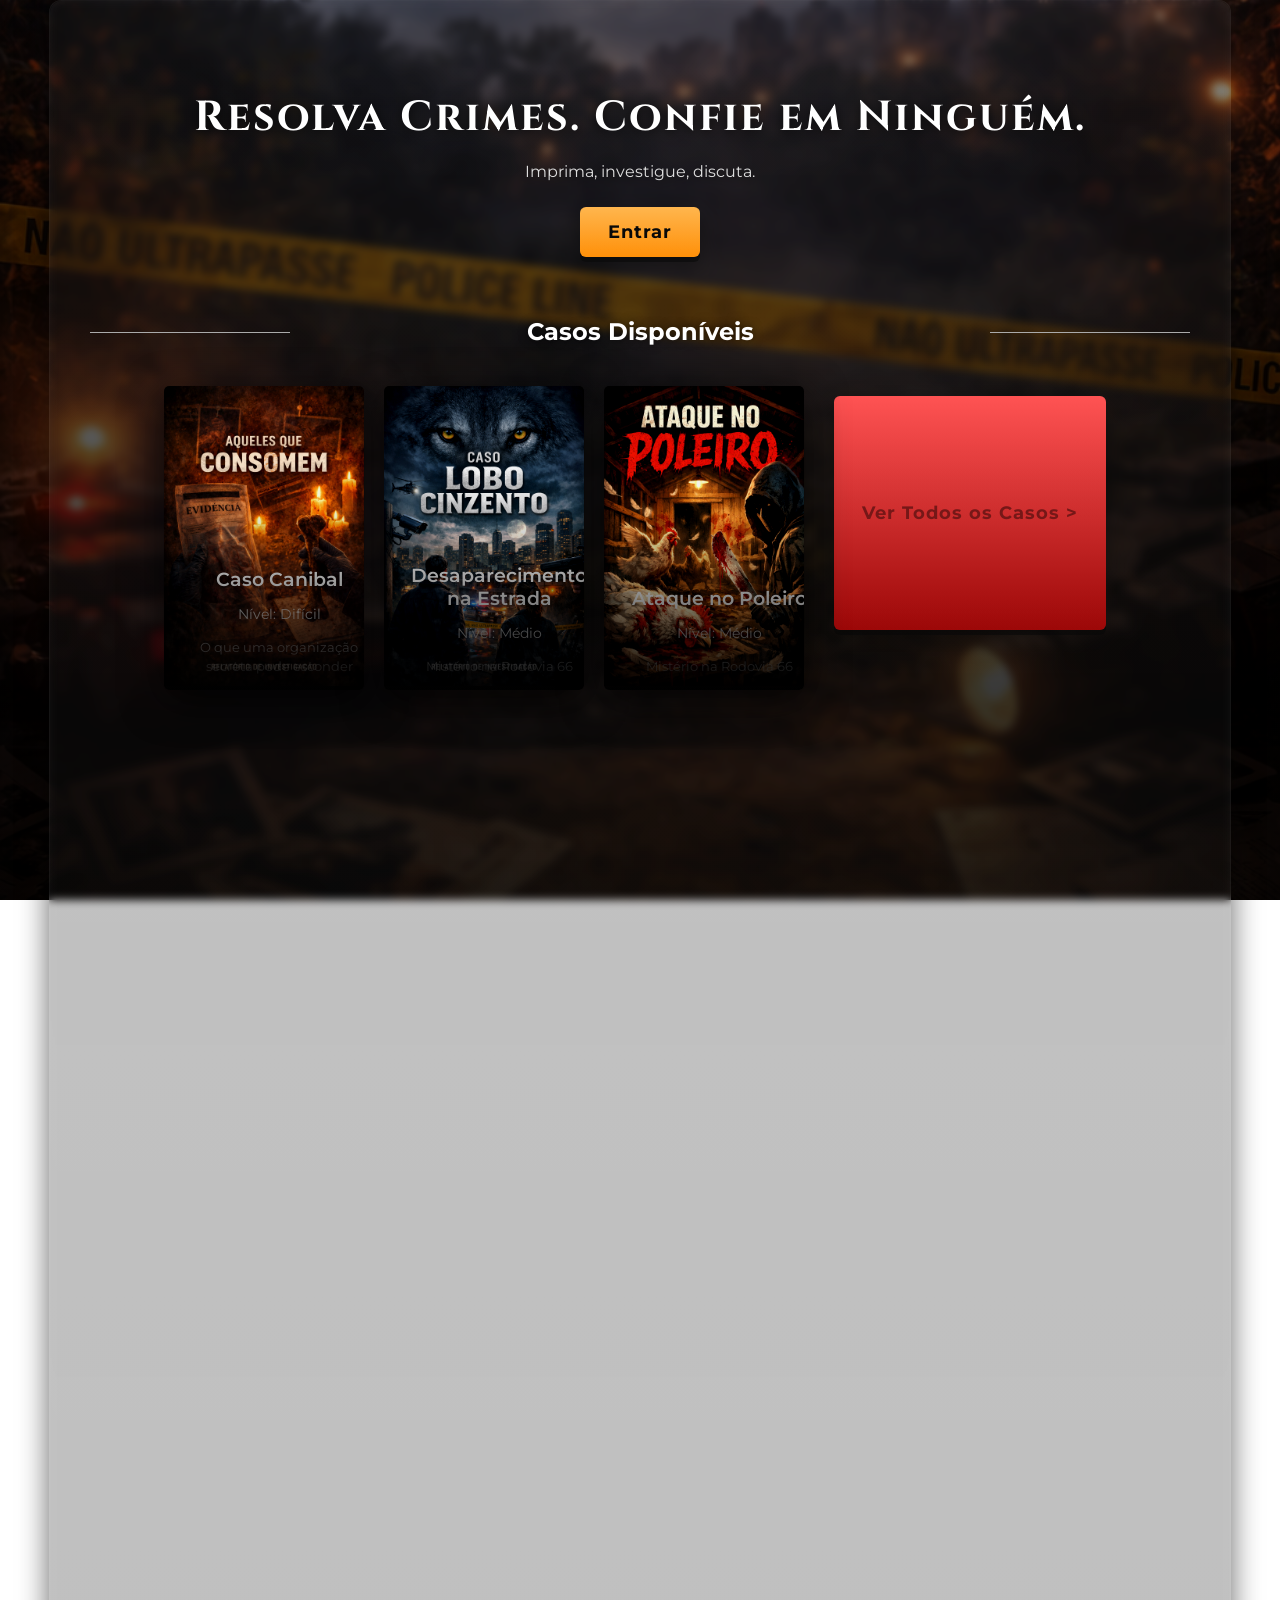
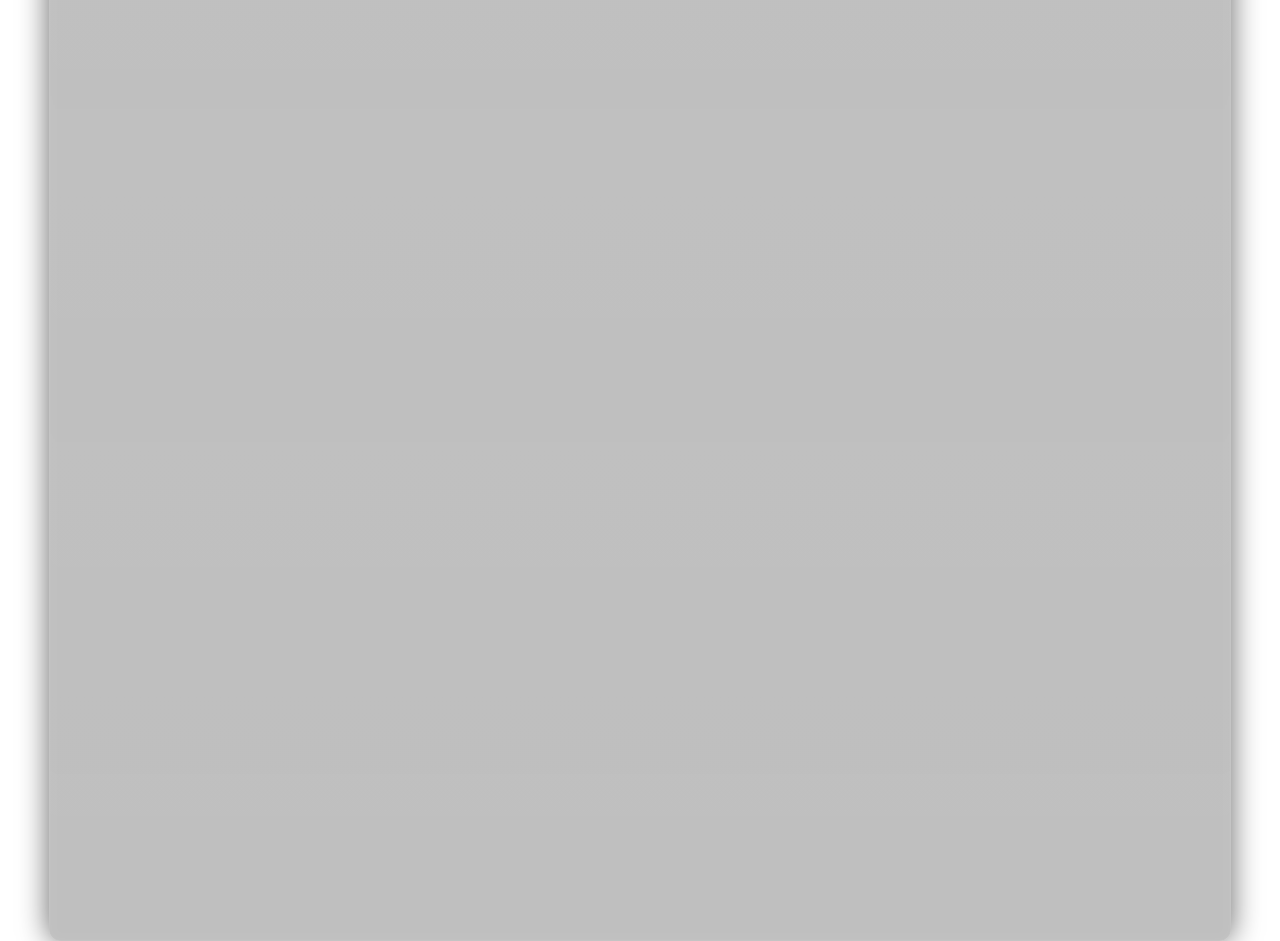
==== commit f6a69f49: "voltando 0" ====
--- a/index.html
+++ b/index.html
@@ -3,7 +3,6 @@
 <head>
 <link rel="stylesheet" href="style.css">
 <meta charset="UTF-8">
-<meta name="viewport" content="width=device-width, initial-scale=1.0">
 <title>Arquivo Criminal</title>
 <link href="https://fonts.googleapis.com/css2?family=Cinzel:wght@400;700&family=Montserrat:wght@300;400;600&display=swap" rel="stylesheet">
 
@@ -17,21 +16,6 @@
 
 
 <body>
-
-<header class="topbar">
-  
-  <div class="logo">
-    <img src="logo.png" alt="logo">
-  </div>
-
-  <nav class="menu">
-    <a href="index.html">Início</a>
-  </nav>
-
-</header>
-
-
-
 
 
 <div class="container">
